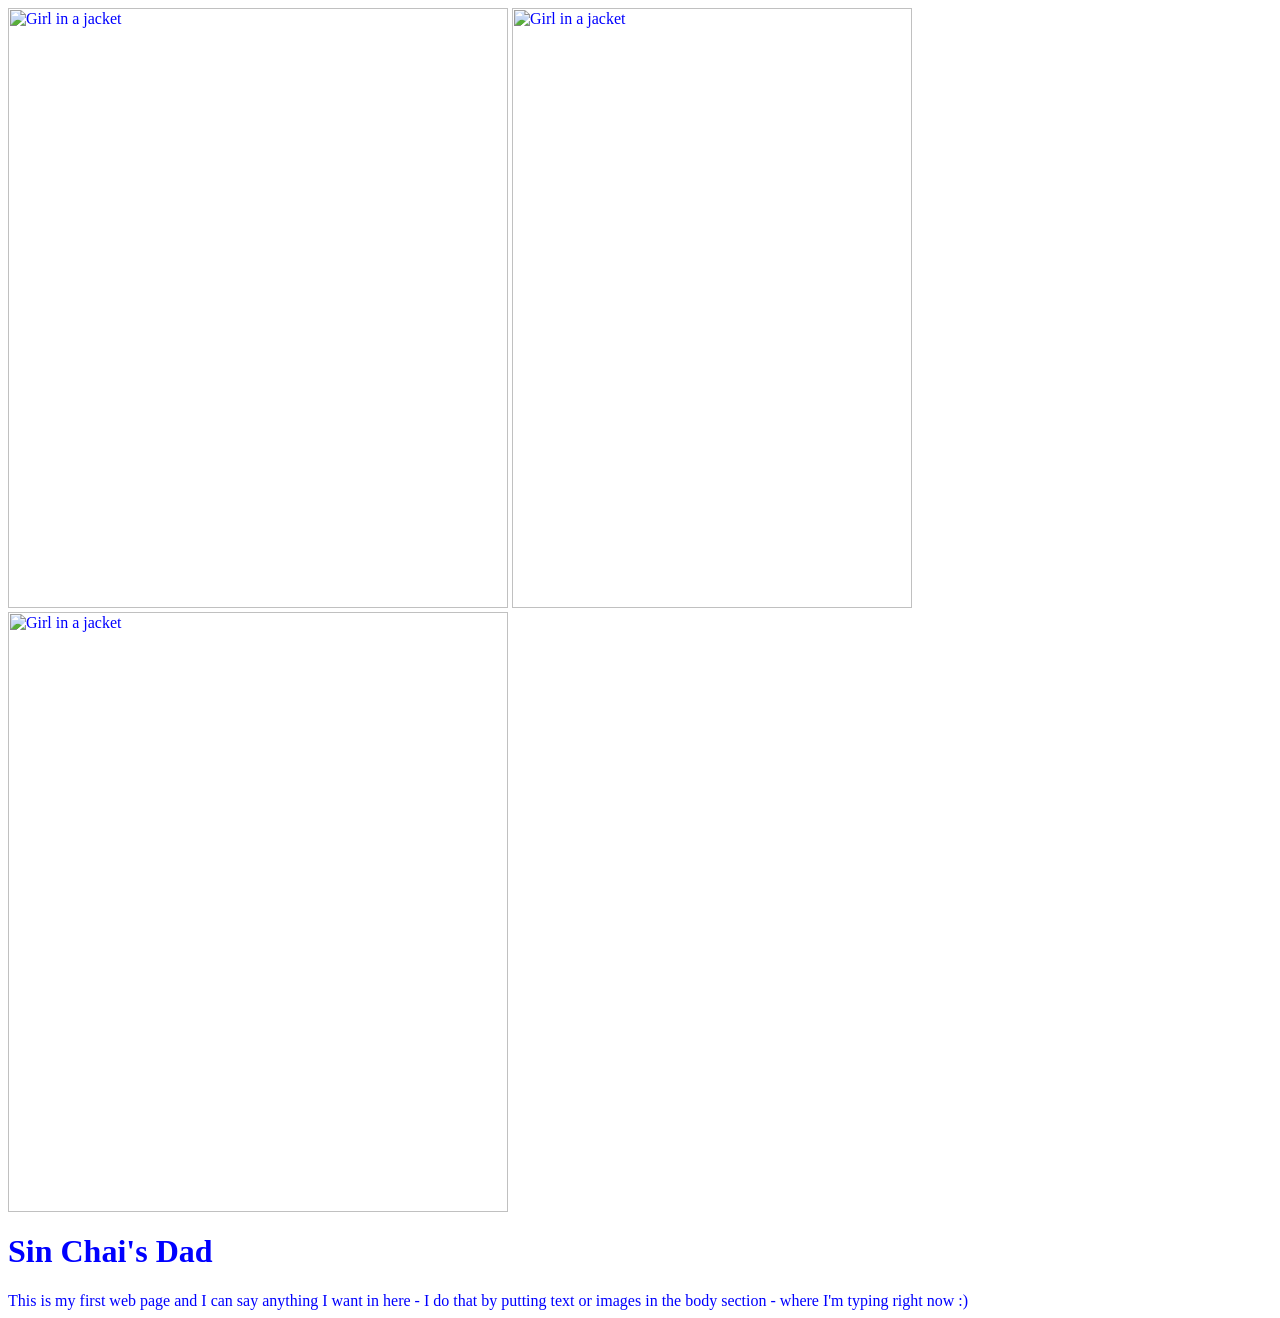
==== index.html @ 0729a629 "Update index.html" ====
<html> 

<head> 
<title> My Personal Website </title>
</head>

<body bgcolor="white" text="blue">
<img src="https://encrypted-tbn0.gstatic.com/images?q=tbn:ANd9GcREtaM0q_rGrRb5nGlw8UjVhfGc3ge2OEgx6g&s" alt="Girl in a jacket" width="500" height="600">
<img src="https://img.alicdn.com/imgextra/i3/2492988396/O1CN01bd2atD2BtQPMoW9kN_!!2492988396.jpg_q50.jpg_.webp" alt="Girl in a jacket" width="400" height="600">
<img src="https://yt3.googleusercontent.com/JVcKhP0kdWVvVXIeIwSjOnrp073w9yVQ9yV6e5zSgVo7NfhlXgMPUQGaFBCBP_hXiqnMf5SncQ=s900-c-k-c0x00ffffff-no-rj" alt="Girl in a jacket" width="500" height="600">
<h1> Sin Chai's Dad </h1>

This is my first web page and I can say anything I want in here - I do that by putting text or images in the body section - where I'm typing right now :)
<!-- Google tag (gtag.js) -->
<script async src="https://www.googletagmanager.com/gtag/js?id=G-RX7QECNKS8"></script>
<script>
  window.dataLayer = window.dataLayer || [];
  function gtag(){dataLayer.push(arguments);}
  gtag('js', new Date());

  gtag('config', 'G-RX7QECNKS8');
</script>
</body>

</html>
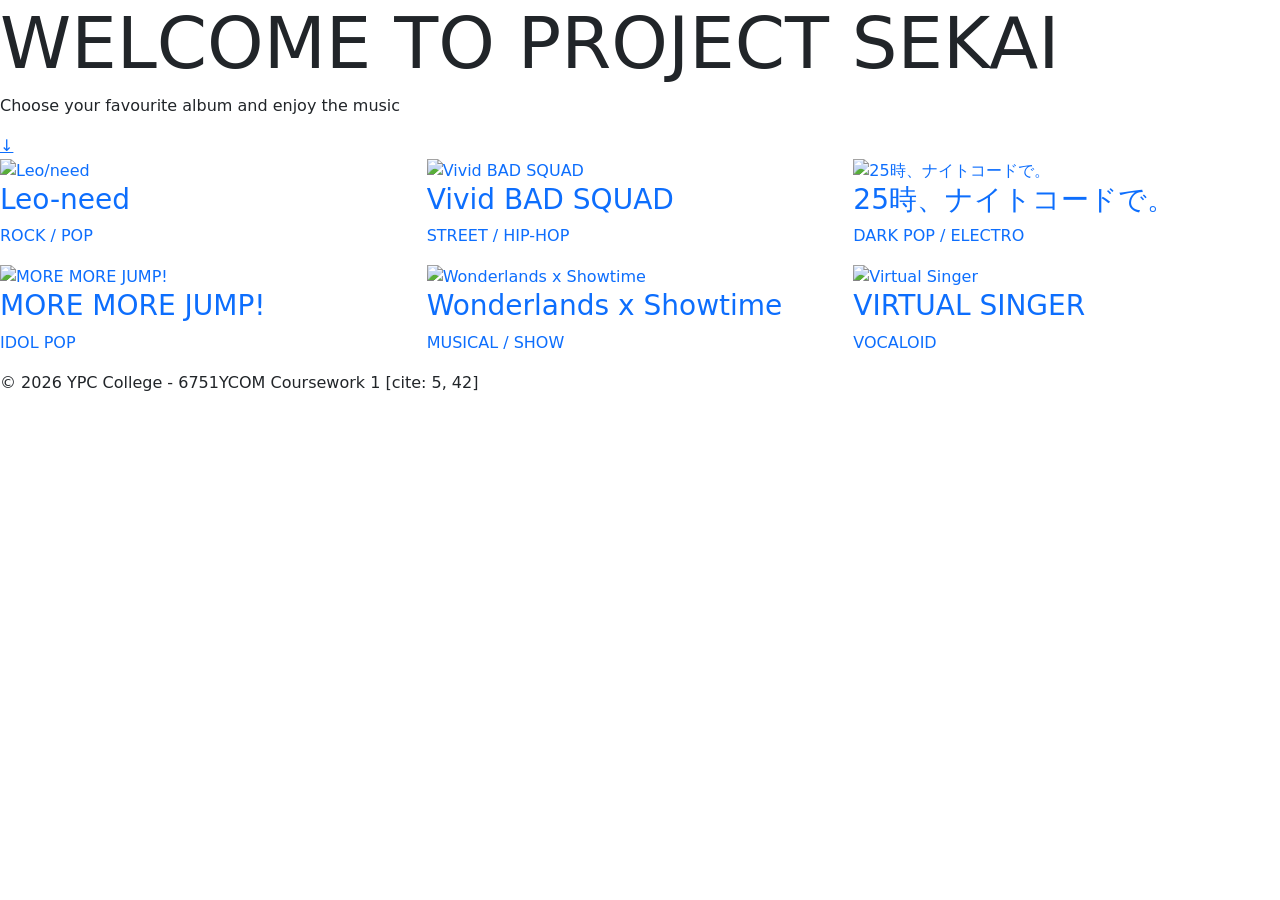
==== commit e78136db: "Update index.html" ====
--- a/index.html
+++ b/index.html
@@ -1,25 +1,117 @@
-<html> 
+<!DOCTYPE html>
+<html lang="zh-CN">
+<head>
+    <meta charset="UTF-8">
+    <meta name="viewport" content="width=device-width, initial-scale=1.0">
+    <title>MelodyStream</title>
+    <meta name="description" content="MelodyStream">
+    <meta name="keywords" content="Project Sekai">
 
-<head> 
-<title> My Personal Website </title>
+    <link href="https://cdn.jsdelivr.net/npm/bootstrap@5.3.0/dist/css/bootstrap.min.css" rel="stylesheet">
+    <link rel="stylesheet" href="style.css">
+
+    <script async src="https://www.googletagmanager.com/gtag/js?id=G-XXXXXXXXXX"></script>
+    <script>
+      window.dataLayer = window.dataLayer || [];
+      function gtag(){dataLayer.push(arguments);}
+      gtag('js', new Date());
+      gtag('config', 'G-XXXXXXXXXX');
+    </script>
 </head>
+<body>
 
-<body bgcolor="white" text="blue">
-<img src="https://encrypted-tbn0.gstatic.com/images?q=tbn:ANd9GcREtaM0q_rGrRb5nGlw8UjVhfGc3ge2OEgx6g&s" alt="Girl in a jacket" width="500" height="600">
-<img src="https://img.alicdn.com/imgextra/i3/2492988396/O1CN01bd2atD2BtQPMoW9kN_!!2492988396.jpg_q50.jpg_.webp" alt="Girl in a jacket" width="400" height="600">
-<img src="https://yt3.googleusercontent.com/JVcKhP0kdWVvVXIeIwSjOnrp073w9yVQ9yV6e5zSgVo7NfhlXgMPUQGaFBCBP_hXiqnMf5SncQ=s900-c-k-c0x00ffffff-no-rj" alt="Girl in a jacket" width="500" height="600">
-<h1> Sin Chai's Dad </h1>
+    <section class="hero-section">
+        <div class="hero-content">
+            <h1 class="display-2">WELCOME TO <strong>PROJECT SEKAI</strong></h1>
+            <p>Choose your favourite album and enjoy the music</p>
+            <div class="scroll-icon">
+                <a href="#artist-grid">↓</a>
+            </div>
+        </div>
+    </section>
 
-This is my first web page and I can say anything I want in here - I do that by putting text or images in the body section - where I'm typing right now :)
-<!-- Google tag (gtag.js) -->
-<script async src="https://www.googletagmanager.com/gtag/js?id=G-RX7QECNKS8"></script>
-<script>
-  window.dataLayer = window.dataLayer || [];
-  function gtag(){dataLayer.push(arguments);}
-  gtag('js', new Date());
+    <main id="artist-grid" class="container-fluid p-0">
+        <div class="row g-0">
+            
+            <div class="col-md-4 col-sm-6 artist-item">
+                <a href="leo-need.html" class="text-decoration-none">
+                    <img src="image/Leo-need_SEKAI_ALBUM_Vol.1.webp" alt="Leo/need">
+                    <div class="overlay">
+                        <div class="text">
+                            <h3>Leo-need</h3>
+                            <p>ROCK / POP</p>
+                        </div>
+                    </div>
+                </a>
+            </div>
 
-  gtag('config', 'G-RX7QECNKS8');
-</script>
+            <div class="col-md-4 col-sm-6 artist-item">
+                <a href="vivid-bad-squad.html" class="text-decoration-none">
+                    <img src="image/Vivid_BAD_SQUAD_SEKAI_ALBUM_Vol.3_Cover_Clean.webp" alt="Vivid BAD SQUAD">
+                    <div class="overlay">
+                        <div class="text">
+                            <h3>Vivid BAD SQUAD</h3>
+                            <p>STREET / HIP-HOP</p>
+                        </div>
+                    </div>
+                </a>
+            </div>
+
+            <div class="col-md-4 col-sm-6 artist-item">
+                <a href="nightcord.html" class="text-decoration-none">
+                    <img src="image/25-ji_Nightcord_de_SEKAI_ALBUM_Vol_1.webp" alt="25時、ナイトコードで。">
+                    <div class="overlay">
+                        <div class="text">
+                            <h3>25時、ナイトコードで。</h3>
+                            <p>DARK POP / ELECTRO</p>
+                        </div>
+                    </div>
+                </a>
+            </div>
+
+            <div class="col-md-4 col-sm-6 artist-item">
+                <a href="mmj.html" class="text-decoration-none">
+                    <img src="image/mmj.webp" alt="MORE MORE JUMP!">
+                    <div class="overlay">
+                        <div class="text">
+                            <h3>MORE MORE JUMP!</h3>
+                            <p>IDOL POP</p>
+                        </div>
+                    </div>
+                </a>
+            </div>
+
+            <div class="col-md-4 col-sm-6 artist-item">
+                <a href="wxs.html" class="text-decoration-none">
+                    <img src="image/Wonderlands_x_Showtime_SEKAI_ALBUM_Vol_2.webp" alt="Wonderlands x Showtime">
+                    <div class="overlay">
+                        <div class="text">
+                            <h3>Wonderlands x Showtime</h3>
+                            <p>MUSICAL / SHOW</p>
+                        </div>
+                    </div>
+                </a>
+            </div>
+
+            <div class="col-md-4 col-sm-6 artist-item">
+                <a href="virtual-singer.html" class="text-decoration-none">
+                    <img src="image/Vs_Group.webp" alt="Virtual Singer">
+                    <div class="overlay">
+                        <div class="text">
+                            <h3>VIRTUAL SINGER</h3>
+                            <p>VOCALOID</p>
+                        </div>
+                    </div>
+                </a>
+            </div>
+
+            </div>
+    </main>
+
+    <footer class="footer">
+        <p>&copy; 2026 YPC College - 6751YCOM Coursework 1 [cite: 5, 42]</p>
+    </footer>
+
+    <script src="script.js"></script>
 </body>
-
 </html>
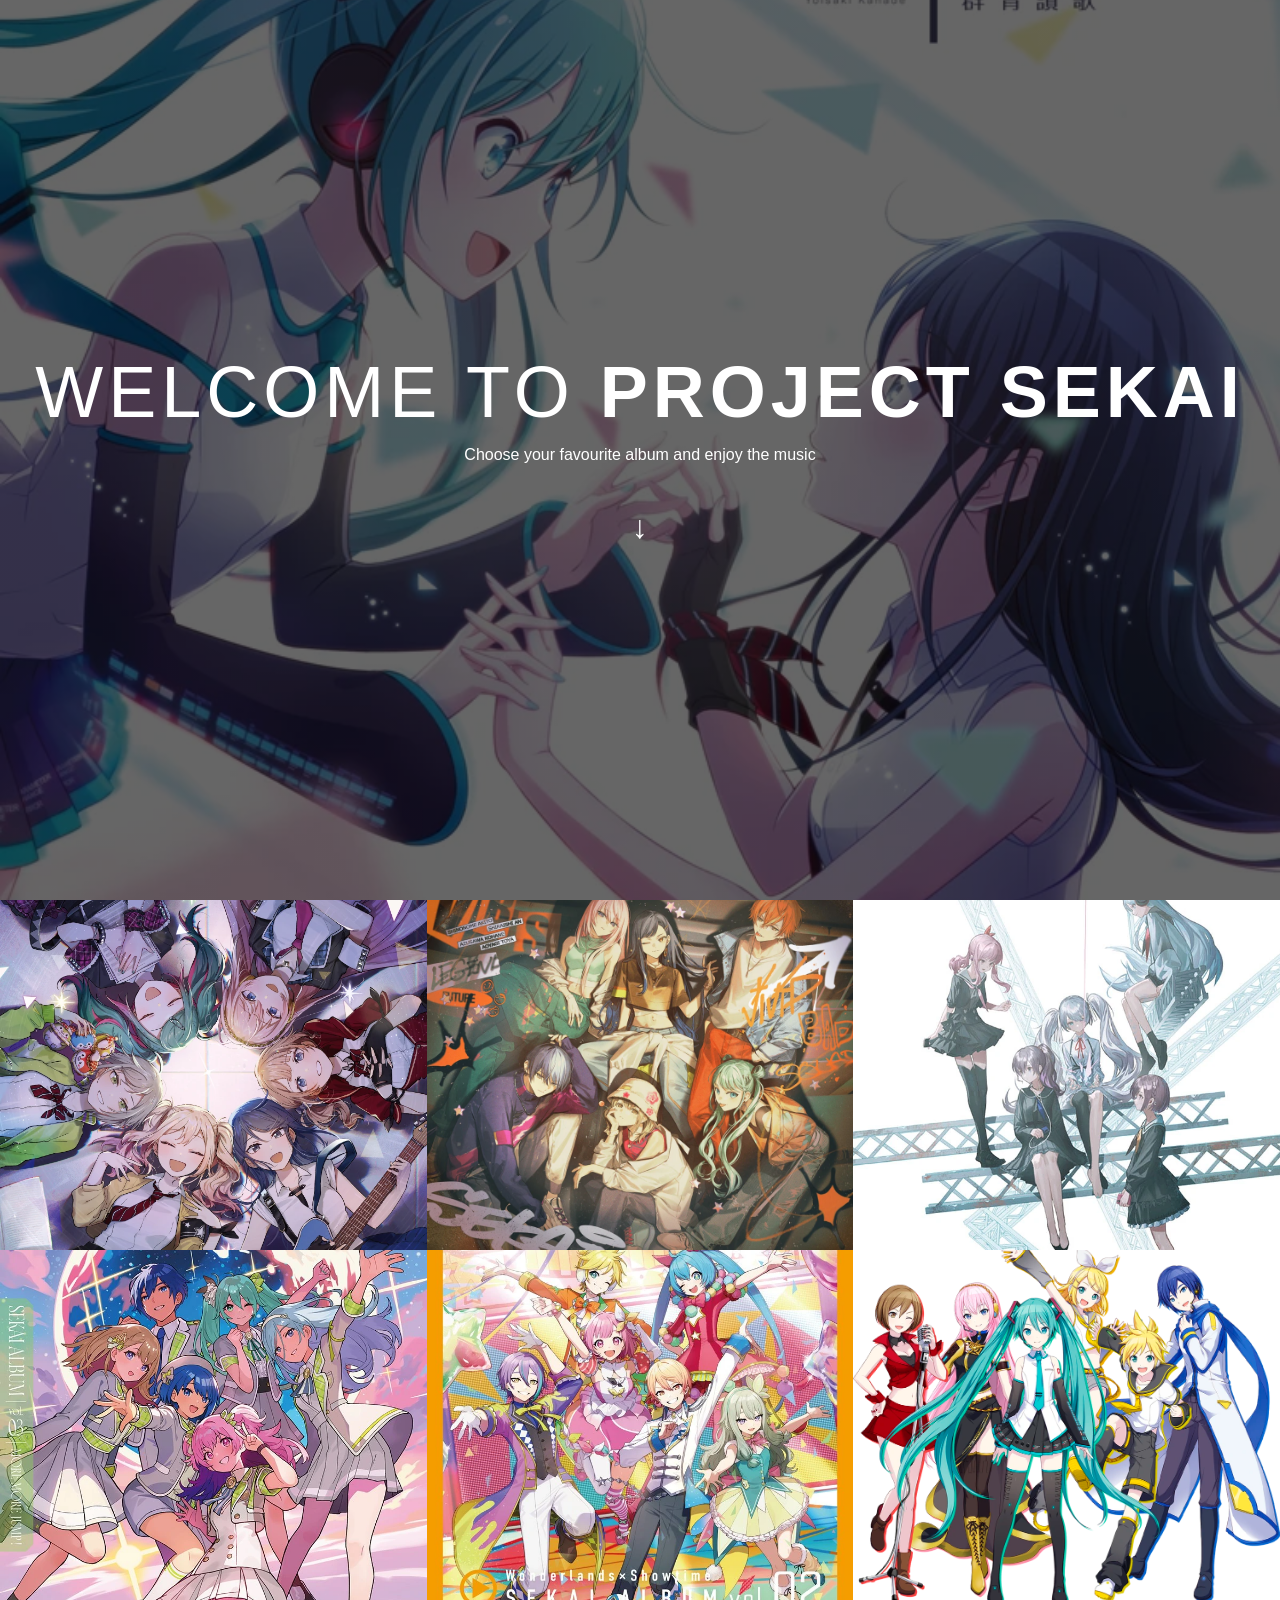
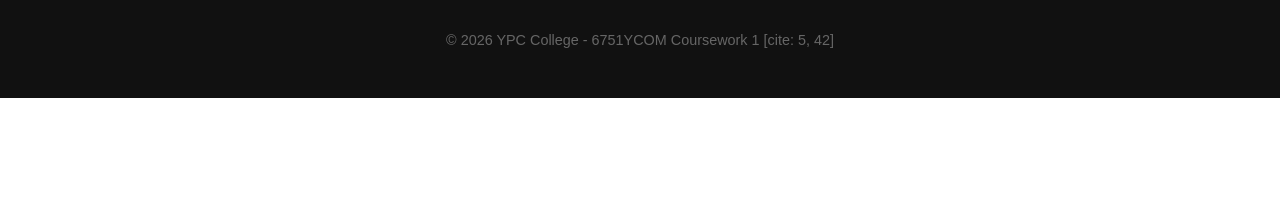
==== commit a1797561: "Update index.html" ====
--- a/index.html
+++ b/index.html
@@ -9,14 +9,15 @@
 
     <link href="https://cdn.jsdelivr.net/npm/bootstrap@5.3.0/dist/css/bootstrap.min.css" rel="stylesheet">
     <link rel="stylesheet" href="style.css">
+<!-- Google tag (gtag.js) -->
+<script async src="https://www.googletagmanager.com/gtag/js?id=G-RX7QECNKS8"></script>
+<script>
+  window.dataLayer = window.dataLayer || [];
+  function gtag(){dataLayer.push(arguments);}
+  gtag('js', new Date());
 
-    <script async src="https://www.googletagmanager.com/gtag/js?id=G-XXXXXXXXXX"></script>
-    <script>
-      window.dataLayer = window.dataLayer || [];
-      function gtag(){dataLayer.push(arguments);}
-      gtag('js', new Date());
-      gtag('config', 'G-XXXXXXXXXX');
-    </script>
+  gtag('config', 'G-RX7QECNKS8');
+</script>
 </head>
 <body>
 
--- a/style.css
+++ b/style.css
@@ -0,0 +1,236 @@
+
+body, html {
+    margin: 0;
+    padding: 0;
+    font-family: 'Helvetica Neue', Arial, sans-serif;
+    scroll-behavior: smooth;
+}
+
+.hero-section {
+    background: linear-gradient(rgba(0,0,0,0.6), rgba(0,0,0,0.6)), 
+                url('image/Sekai_Single.webp');
+    background-size: cover;
+    background-position: center;
+    height: 100vh;
+    display: flex;
+    align-items: center;
+    justify-content: center;
+    color: white;
+    text-align: center;
+}
+
+.hero-content h1 {
+    letter-spacing: 5px;
+    font-weight: 300;
+}
+
+.hero-content strong {
+    font-weight: 800;
+}
+
+.scroll-icon a {
+    color: white;
+    font-size: 2rem;
+    text-decoration: none;
+    display: inline-block;
+    margin-top: 20px;
+    animation: bounce 2s infinite;
+}
+
+
+.artist-item {
+    position: relative;
+    overflow: hidden;
+    height: 350px; 
+}
+
+.artist-item img {
+    width: 100%;
+    height: 100%;
+    object-fit: cover;
+    transition: transform 0.6s ease;
+}
+
+
+.overlay {
+    position: absolute;
+    top: 0;
+    left: 0;
+    width: 100%;
+    height: 100%;
+    background: rgba(0, 0, 0, 0.8);
+    display: flex;
+    align-items: center;
+    justify-content: center;
+    opacity: 0;
+    transition: opacity 0.4s ease;
+}
+
+.artist-item:hover .overlay {
+    opacity: 1;
+}
+
+.artist-item:hover img {
+    transform: scale(1.1);
+}
+
+.text h3 {
+    color: #fff;
+    margin-bottom: 5px;
+    font-weight: bold;
+}
+
+.text p {
+    color: #ffde00;
+    font-size: 0.8rem;
+    letter-spacing: 2px;
+}
+
+.footer {
+    background: #111;
+    color: #666;
+    text-align: center;
+    padding: 30px 0;
+    font-size: 0.9rem;
+}
+
+@keyframes bounce {
+    0%, 20%, 50%, 80%, 100% {transform: translateY(0);}
+    40% {transform: translateY(-10px);}
+    60% {transform: translateY(-5px);}
+}
+/* 详情页特有样式 [cite: 38] */
+#album-cover {
+    transition: transform 0.5s ease;
+    border: 1px solid rgba(255, 255, 255, 0.1);
+}
+
+#album-cover:hover {
+    transform: rotate(2deg) scale(1.02);
+}
+
+.list-group-item:hover {
+    background-color: rgba(255, 255, 255, 0.05) !important;
+}
+
+.fixed-bottom {
+    z-index: 1050;
+    backdrop-filter: blur(10px);
+}
+
+#main-play-btn {
+    width: 50px;
+    height: 50px;
+    display: inline-flex;
+    align-items: center;
+    justify-content: center;
+    font-size: 1.5rem;
+}
+/* 全局修复：防止内容被底部播放器遮挡 */
+/* 1. 布局修复：给 body 添加底部内边距，防止内容被常驻播放器遮挡 */
+body {
+    padding-bottom: 120px; /* 预留足够空间给底部播放器 */
+    min-height: 100vh;
+}
+
+/* 2. 详情页通用背景样式 */
+.details-page {
+    background-size: cover;
+    background-attachment: fixed;
+    background-position: center;
+    background-repeat: no-repeat;
+    transition: background 0.5s ease;
+}
+
+/* 3. 为每个页面设置独特的背景图 */
+/* 请在对应 HTML 的 body 标签上添加这些 class */
+.bg-leo { background-image: linear-gradient(rgba(0,0,0,0.7), rgba(0,0,0,0.7)), url('image/area_image_17.png'); }
+.bg-vivid { background-image: linear-gradient(rgba(0,0,0,0.7), rgba(0,0,0,0.7)), url('image/Vivid_BAD_SQUAD_SEKAI_ALBUM_Vol.3_Cover_Clean.webp'); }
+.bg-nightcord { background-image: linear-gradient(rgba(0,0,0,0.7), rgba(0,0,0,0.7)), url('images/bg-25ji.jpg'); }
+
+/* 底部播放器层级与美化 */
+.fixed-bottom {
+    z-index: 2000;
+    background: rgba(10, 10, 10, 0.95) !important;
+    backdrop-filter: blur(20px);
+    box-shadow: 0 -5px 20px rgba(0,0,0,0.5);
+}
+.progress {
+    background-color: #333;
+    border-radius: 5px;
+    overflow: visible; /* 方便以后添加拖动滑块 */
+}
+
+.progress-bar {
+    transition: width 0.1s linear; /* 让进度条移动平滑 */
+}
+
+#current-time, #duration-time {
+    font-family: monospace;
+    min-width: 40px;
+}
+/* 返回按钮固定位置 */
+.back-home-btn {
+    position: fixed;
+    top: 20px;
+    left: 100px;
+    z-index: 3000; /* 确保在最上层 */
+    width: 50px;
+    height: 50px;
+    transition: all 0.3s cubic-bezier(0.175, 0.885, 0.32, 1.275); /* 带有弹性的过渡 */
+}
+
+.back-home-btn img {
+    width: 100%;
+    height: 100%;
+    filter: drop-shadow(0 0 5px rgba(0,0,0,0.5)); /* 给图标添加阴影增强辨识度 */
+}
+
+/* 交互动画：悬停缩放 */
+.back-home-btn:hover {
+    transform: scale(1.2); /* 悬停时放大 1.2 倍 */
+}
+
+/* 交互动画：点击时轻微缩小反馈 */
+.back-home-btn:active {
+    transform: scale(0.9);
+}
+/* 1. 放大下载按钮并设置 X 轴间距 */
+.download-img-btn {
+    width: 35px;       /* 适当放大的尺寸 */
+    height: 35px;
+    object-fit: contain;
+    transition: transform 0.2s ease;
+}
+
+/* 2. 移除下载按钮自带的干扰样式 */
+.download-track-btn {
+    text-decoration: none !important;
+    border: none !important;
+    padding: 0;
+    /* 关键：通过固定 margin-right 确保它和播放按钮的距离恒定 */
+    margin-right: 30px !important; 
+    /* 或者使用 width: 60px; text-align: center; 来实现完全垂直对齐 */
+    display: flex;
+    align-items: center;
+    justify-content: center;
+}
+
+/* 3. 悬停交互动画 */
+.download-track-btn:hover .download-img-btn {
+    transform: scale(1.15); /* 悬停轻微放大 */
+    filter: brightness(1.2);
+}
+
+.download-track-btn:active .download-img-btn {
+    transform: scale(0.9);
+}
+
+/* 确保播放按钮也有固定宽度，防止不同字符宽度导致位移 */
+.play-track-btn {
+    width: 40px;
+    height: 40px;
+    display: flex;
+    align-items: center;
+    justify-content: center;
+}
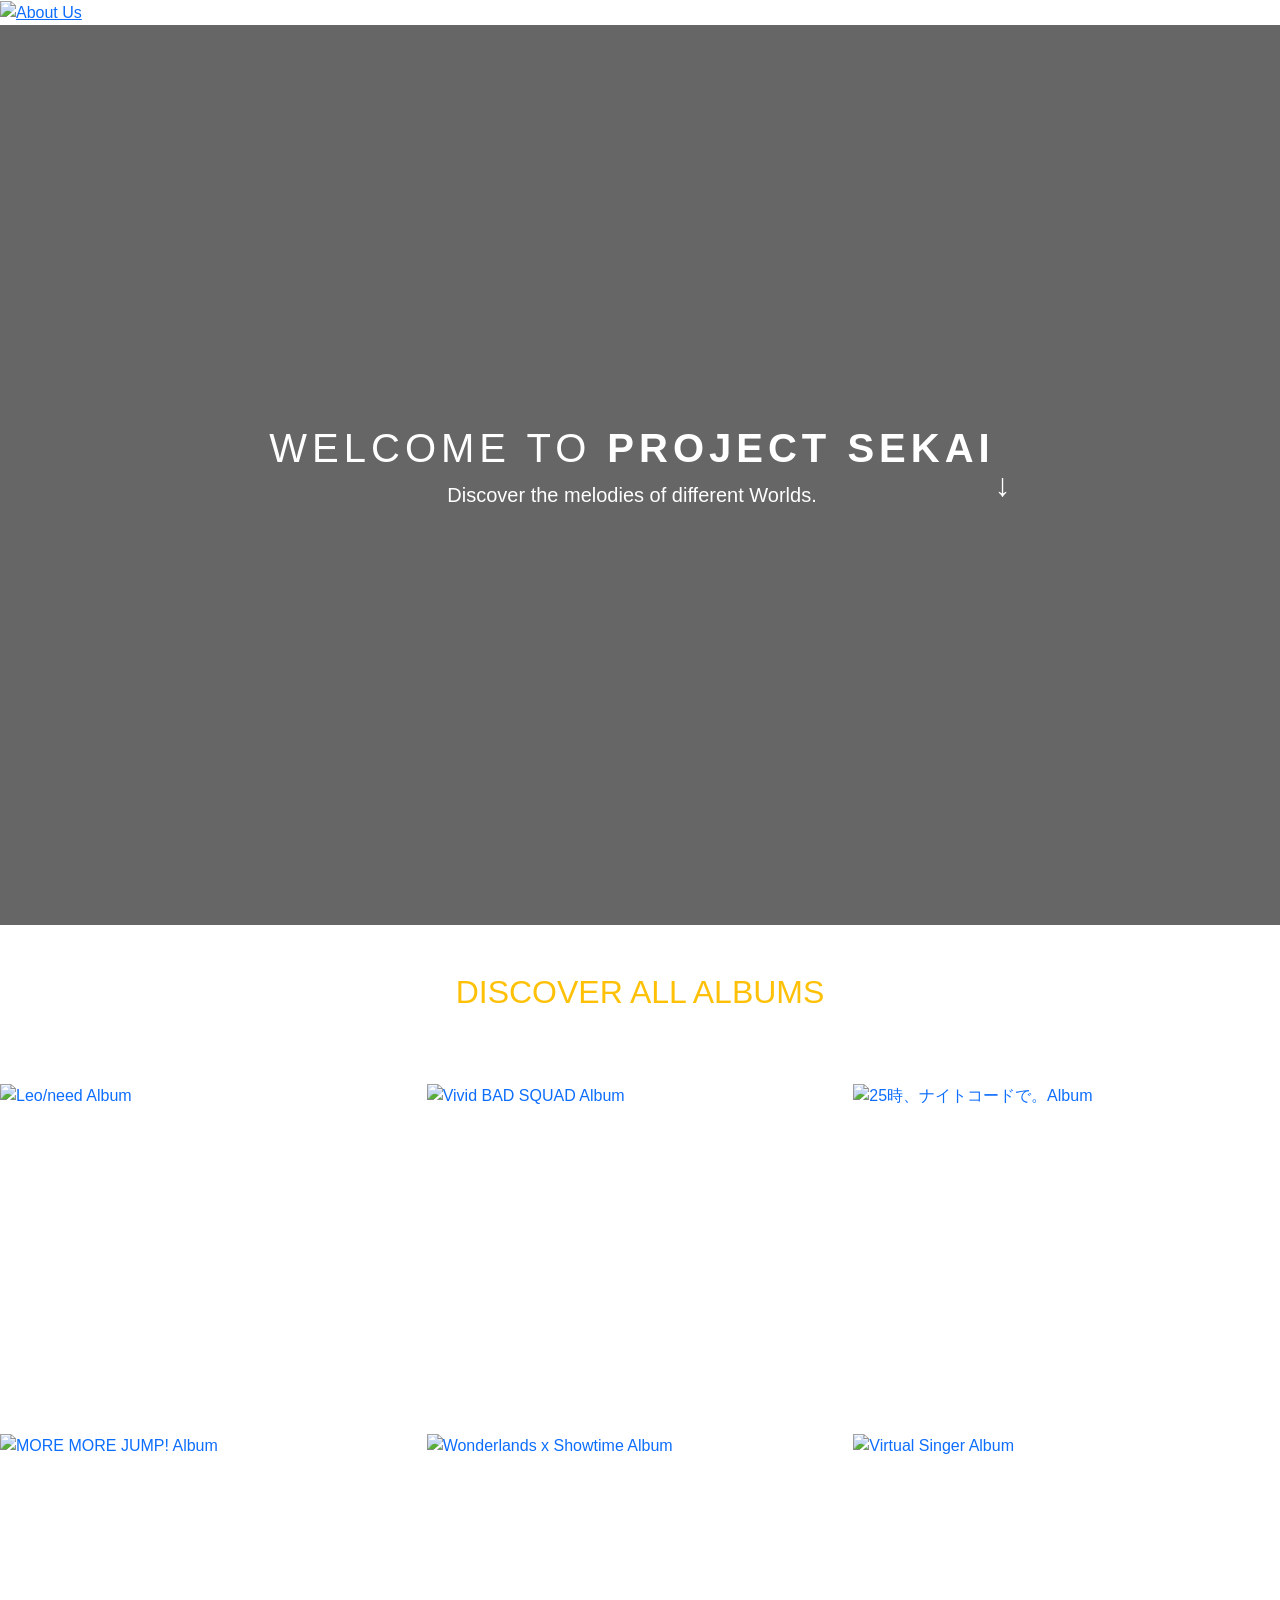
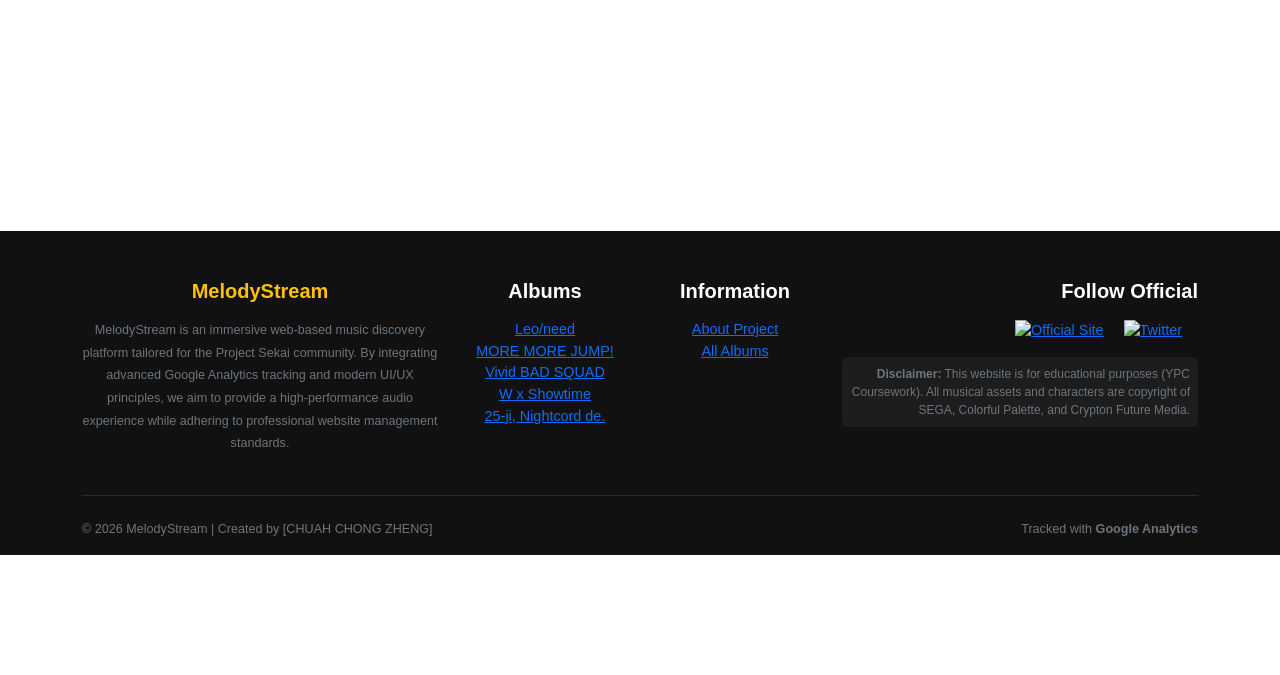
==== commit 476641bd: "Update index.html" ====
--- a/index.html
+++ b/index.html
@@ -3,13 +3,14 @@
 <head>
     <meta charset="UTF-8">
     <meta name="viewport" content="width=device-width, initial-scale=1.0">
-    <title>MelodyStream</title>
-    <meta name="description" content="MelodyStream">
-    <meta name="keywords" content="Project Sekai">
+    <title>MelodyStream </title>
+    <meta name="description" content="Project Sekai Music player">
+    <meta name="keywords" content="Music Player, Project Sekai, Personal Website">
 
     <link href="https://cdn.jsdelivr.net/npm/bootstrap@5.3.0/dist/css/bootstrap.min.css" rel="stylesheet">
     <link rel="stylesheet" href="style.css">
-<!-- Google tag (gtag.js) -->
+
+    <!-- Google tag (gtag.js) -->
 <script async src="https://www.googletagmanager.com/gtag/js?id=G-RX7QECNKS8"></script>
 <script>
   window.dataLayer = window.dataLayer || [];
@@ -20,23 +21,33 @@
 </script>
 </head>
 <body>
-
+    <a href="about.html" class="about-us-btn" title="About MelodyStream">
+        <img src="image/about-icon.png" alt="About Us"> 
+    </a>
     <section class="hero-section">
         <div class="hero-content">
-            <h1 class="display-2">WELCOME TO <strong>PROJECT SEKAI</strong></h1>
-            <p>Choose your favourite album and enjoy the music</p>
-            <div class="scroll-icon">
-                <a href="#artist-grid">↓</a>
-            </div>
+            <h1>WELCOME TO <strong>PROJECT SEKAI</strong></h1>
+            <p class="lead">Discover the melodies of different Worlds.</p>
+        </div>
+    
+        <div class="scroll-icon">
+            <a href="#artists">
+                <span class="arrow">↓</span> </a>
         </div>
     </section>
+    
+    <main class="container my-5" id="artists">
+        <h2 class="text-center text-warning mb-5">DISCOVER ALL ALBUMS</h2>
+        <div class="row g-4">
+            </div>
+    </main>
 
     <main id="artist-grid" class="container-fluid p-0">
         <div class="row g-0">
             
             <div class="col-md-4 col-sm-6 artist-item">
                 <a href="leo-need.html" class="text-decoration-none">
-                    <img src="image/Leo-need_SEKAI_ALBUM_Vol.1.webp" alt="Leo/need">
+                    <img src="image/Leo-need_SEKAI_ALBUM_Vol.1.webp" alt="Leo/need Album">
                     <div class="overlay">
                         <div class="text">
                             <h3>Leo-need</h3>
@@ -48,7 +59,7 @@
 
             <div class="col-md-4 col-sm-6 artist-item">
                 <a href="vivid-bad-squad.html" class="text-decoration-none">
-                    <img src="image/Vivid_BAD_SQUAD_SEKAI_ALBUM_Vol.3_Cover_Clean.webp" alt="Vivid BAD SQUAD">
+                    <img src="image/Vivid_BAD_SQUAD_SEKAI_ALBUM_Vol.3_Cover_Clean.webp" alt="Vivid BAD SQUAD Album">
                     <div class="overlay">
                         <div class="text">
                             <h3>Vivid BAD SQUAD</h3>
@@ -60,10 +71,10 @@
 
             <div class="col-md-4 col-sm-6 artist-item">
                 <a href="nightcord.html" class="text-decoration-none">
-                    <img src="image/25-ji_Nightcord_de_SEKAI_ALBUM_Vol_1.webp" alt="25時、ナイトコードで。">
+                    <img src="image/25-ji_Nightcord_de_SEKAI_ALBUM_Vol_1.webp" alt="25時、ナイトコードで。Album">
                     <div class="overlay">
                         <div class="text">
-                            <h3>25時、ナイトコードで。</h3>
+                            <h3>25-ji, Nightcord de.</h3>
                             <p>DARK POP / ELECTRO</p>
                         </div>
                     </div>
@@ -72,7 +83,7 @@
 
             <div class="col-md-4 col-sm-6 artist-item">
                 <a href="mmj.html" class="text-decoration-none">
-                    <img src="image/mmj.webp" alt="MORE MORE JUMP!">
+                    <img src="image/mmj.webp" alt="MORE MORE JUMP! Album">
                     <div class="overlay">
                         <div class="text">
                             <h3>MORE MORE JUMP!</h3>
@@ -84,7 +95,7 @@
 
             <div class="col-md-4 col-sm-6 artist-item">
                 <a href="wxs.html" class="text-decoration-none">
-                    <img src="image/Wonderlands_x_Showtime_SEKAI_ALBUM_Vol_2.webp" alt="Wonderlands x Showtime">
+                    <img src="image/Wonderlands_x_Showtime_SEKAI_ALBUM_Vol_2.webp" alt="Wonderlands x Showtime Album">
                     <div class="overlay">
                         <div class="text">
                             <h3>Wonderlands x Showtime</h3>
@@ -96,7 +107,7 @@
 
             <div class="col-md-4 col-sm-6 artist-item">
                 <a href="virtual-singer.html" class="text-decoration-none">
-                    <img src="image/Vs_Group.webp" alt="Virtual Singer">
+                    <img src="image/Vs_Group.webp" alt="Virtual Singer Album">
                     <div class="overlay">
                         <div class="text">
                             <h3>VIRTUAL SINGER</h3>
@@ -109,9 +120,62 @@
             </div>
     </main>
 
-    <footer class="footer">
-        <p>&copy; 2026 YPC College - 6751YCOM Coursework 1 [cite: 5, 42]</p>
-    </footer>
+<footer class="footer mt-5 pt-5 pb-3">
+    <div class="container">
+        <div class="row g-4">
+
+            <div class="col-lg-4 col-md-6">
+                <h5 class="text-warning fw-bold mb-3">MelodyStream</h5>
+                <p class="text-secondary small" style="line-height: 1.8;">
+                    MelodyStream is an immersive web-based music discovery platform tailored for the Project Sekai community. By integrating advanced Google Analytics tracking and modern UI/UX principles, we aim to provide a high-performance audio experience while adhering to professional website management standards.
+                </p>
+            </div>
+
+            <div class="col-lg-2 col-md-6">
+                <h5 class="text-white fw-bold mb-3">Albums</h5>
+                <ul class="list-unstyled footer-links">
+                    <li><a href="leo-need.html">Leo/need</a></li>
+                    <li><a href="mmj.html">MORE MORE JUMP!</a></li>
+                    <li><a href="vbs.html">Vivid BAD SQUAD</a></li>
+                    <li><a href="wxs.html">W x Showtime</a></li>
+                    <li><a href="25ji.html">25-ji, Nightcord de.</a></li>
+                </ul>
+            </div>
+
+            <div class="col-lg-2 col-md-6">
+                <h5 class="text-white fw-bold mb-3">Information</h5>
+                <ul class="list-unstyled footer-links">
+                    <li><a href="about.html">About Project</a></li>
+                    <li><a href="index.html#artists">All Albums</a></li>
+                </ul>
+            </div>
+
+            <div class="col-lg-4 col-md-6 text-md-end">
+                <h5 class="text-white fw-bold mb-3">Follow Official</h5>
+                <div class="social-icons mb-3">
+                    <a href="https://pjsekai.sega.jp/" target="_blank" class="me-3"><img src="image/webisitelogo.png" style="width: 24px;" alt="Official Site"></a>
+                    <a href="https://x.com/pj_sekai" class="me-3"><img src="image/xlogo.png" style="width: 24px;" alt="Twitter"></a>
+                </div>
+                <div class="disclaimer-box p-2 rounded" style="background: rgba(255,255,255,0.05); font-size: 0.75rem;">
+                    <p class="m-0 text-secondary italic">
+                        <strong>Disclaimer:</strong> This website is for educational purposes (YPC Coursework). All musical assets and characters are copyright of SEGA, Colorful Palette, and Crypton Future Media.
+                    </p>
+                </div>
+            </div>
+        </div>
+
+        <hr class="my-4 border-secondary opacity-25">
+
+        <div class="row align-items-center">
+            <div class="col-md-6 text-center text-md-start">
+                <p class="small text-secondary mb-0">&copy; 2026 MelodyStream | Created by [CHUAH CHONG ZHENG]</p>
+            </div>
+            <div class="col-md-6 text-center text-md-end">
+                <p class="small text-secondary mb-0">Tracked with <strong>Google Analytics </strong></p>
+            </div>
+        </div>
+    </div>
+</footer>
 
     <script src="script.js"></script>
 </body>
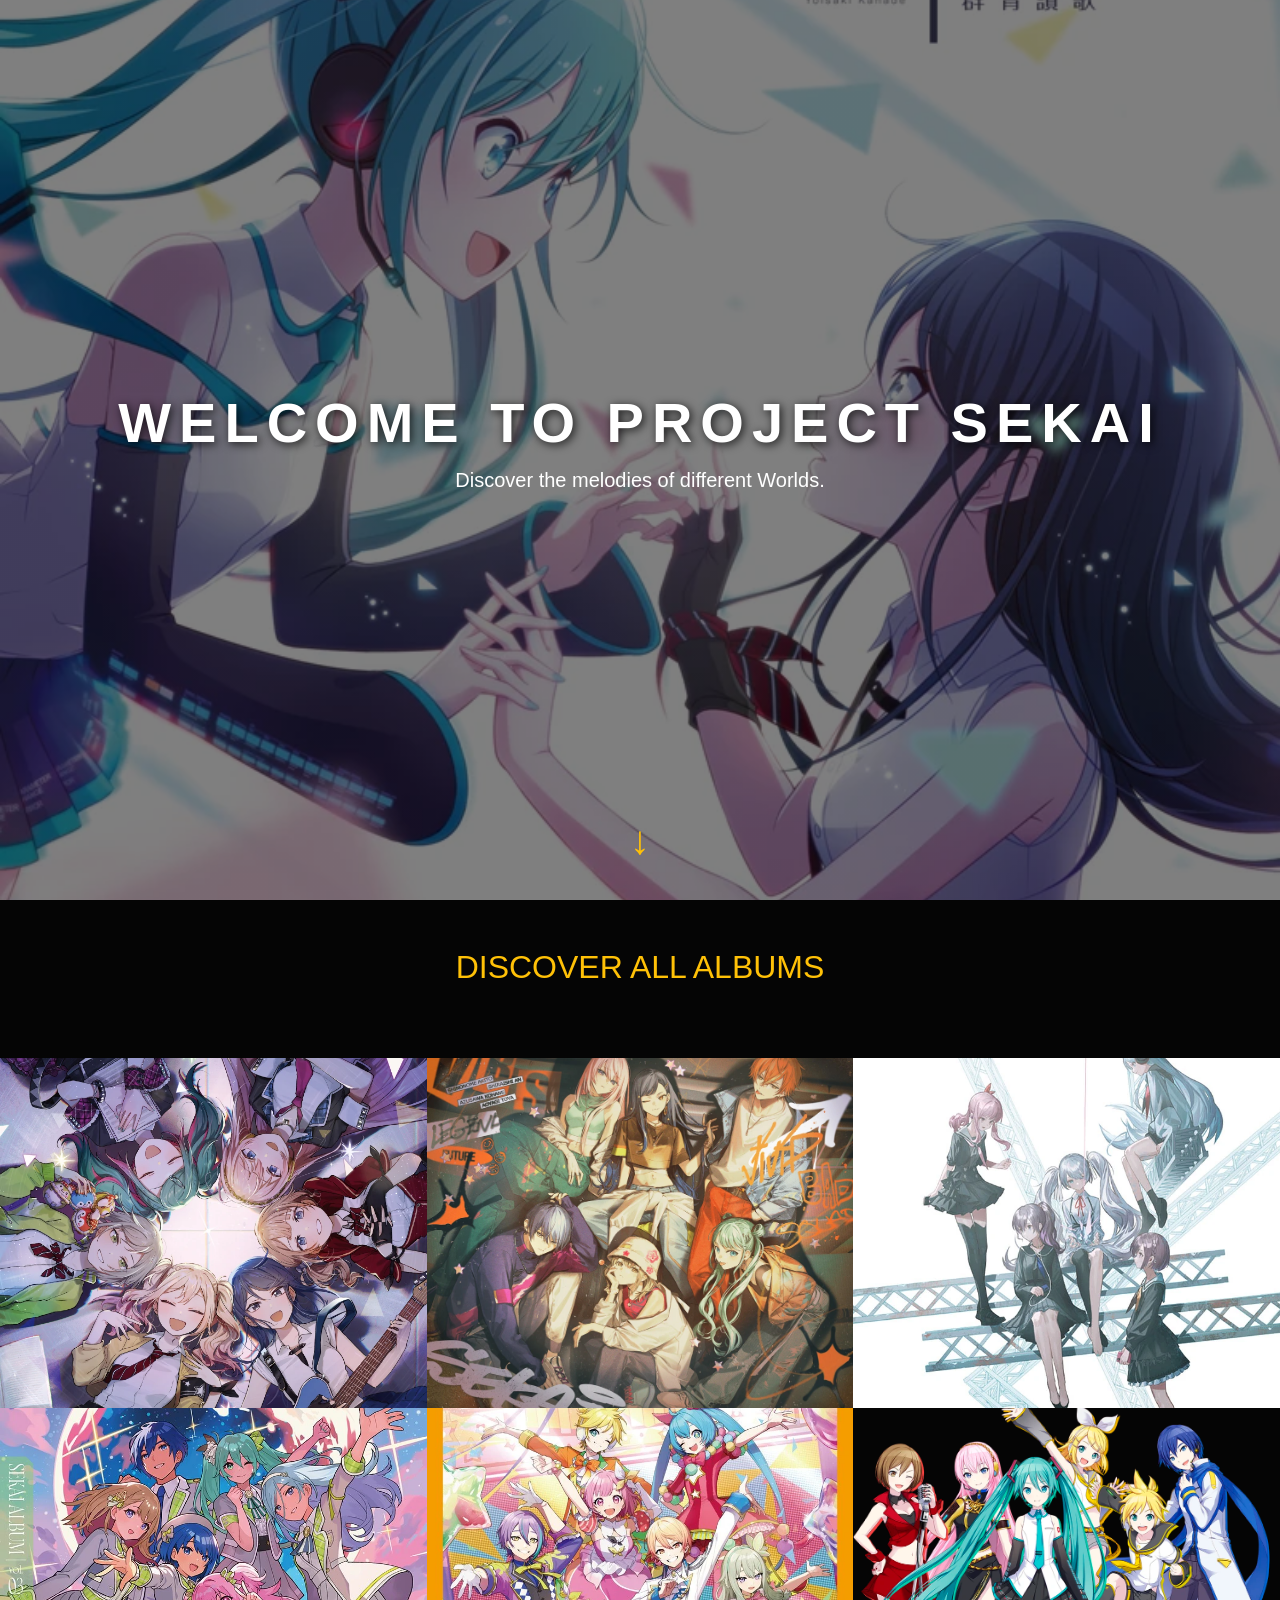
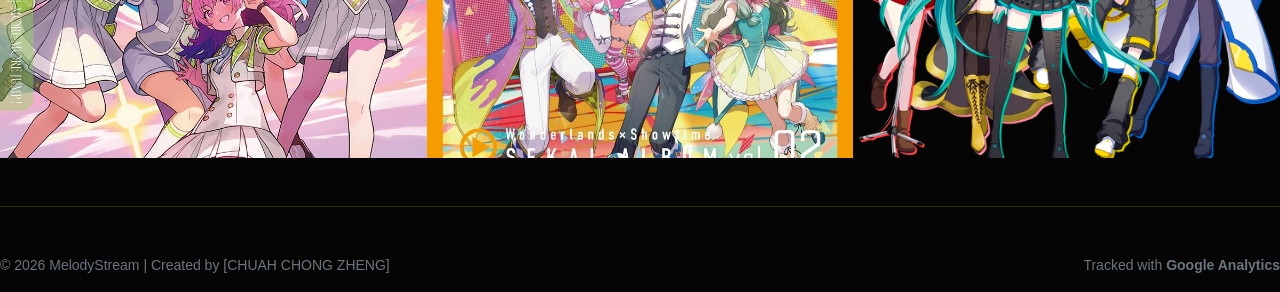
==== commit 49c31455: "Add files via upload" ====
--- a/index.html
+++ b/index.html
@@ -1,182 +1,138 @@
-<!DOCTYPE html>
-<html lang="zh-CN">
-<head>
-    <meta charset="UTF-8">
-    <meta name="viewport" content="width=device-width, initial-scale=1.0">
-    <title>MelodyStream </title>
-    <meta name="description" content="Project Sekai Music player">
-    <meta name="keywords" content="Music Player, Project Sekai, Personal Website">
-
-    <link href="https://cdn.jsdelivr.net/npm/bootstrap@5.3.0/dist/css/bootstrap.min.css" rel="stylesheet">
-    <link rel="stylesheet" href="style.css">
-
-    <!-- Google tag (gtag.js) -->
-<script async src="https://www.googletagmanager.com/gtag/js?id=G-RX7QECNKS8"></script>
-<script>
-  window.dataLayer = window.dataLayer || [];
-  function gtag(){dataLayer.push(arguments);}
-  gtag('js', new Date());
-
-  gtag('config', 'G-RX7QECNKS8');
-</script>
-</head>
-<body>
-    <a href="about.html" class="about-us-btn" title="About MelodyStream">
-        <img src="image/about-icon.png" alt="About Us"> 
-    </a>
-    <section class="hero-section">
-        <div class="hero-content">
-            <h1>WELCOME TO <strong>PROJECT SEKAI</strong></h1>
-            <p class="lead">Discover the melodies of different Worlds.</p>
-        </div>
-    
-        <div class="scroll-icon">
-            <a href="#artists">
-                <span class="arrow">↓</span> </a>
-        </div>
-    </section>
-    
-    <main class="container my-5" id="artists">
-        <h2 class="text-center text-warning mb-5">DISCOVER ALL ALBUMS</h2>
-        <div class="row g-4">
-            </div>
-    </main>
-
-    <main id="artist-grid" class="container-fluid p-0">
-        <div class="row g-0">
-            
-            <div class="col-md-4 col-sm-6 artist-item">
-                <a href="leo-need.html" class="text-decoration-none">
-                    <img src="image/Leo-need_SEKAI_ALBUM_Vol.1.webp" alt="Leo/need Album">
-                    <div class="overlay">
-                        <div class="text">
-                            <h3>Leo-need</h3>
-                            <p>ROCK / POP</p>
-                        </div>
-                    </div>
-                </a>
-            </div>
-
-            <div class="col-md-4 col-sm-6 artist-item">
-                <a href="vivid-bad-squad.html" class="text-decoration-none">
-                    <img src="image/Vivid_BAD_SQUAD_SEKAI_ALBUM_Vol.3_Cover_Clean.webp" alt="Vivid BAD SQUAD Album">
-                    <div class="overlay">
-                        <div class="text">
-                            <h3>Vivid BAD SQUAD</h3>
-                            <p>STREET / HIP-HOP</p>
-                        </div>
-                    </div>
-                </a>
-            </div>
-
-            <div class="col-md-4 col-sm-6 artist-item">
-                <a href="nightcord.html" class="text-decoration-none">
-                    <img src="image/25-ji_Nightcord_de_SEKAI_ALBUM_Vol_1.webp" alt="25時、ナイトコードで。Album">
-                    <div class="overlay">
-                        <div class="text">
-                            <h3>25-ji, Nightcord de.</h3>
-                            <p>DARK POP / ELECTRO</p>
-                        </div>
-                    </div>
-                </a>
-            </div>
-
-            <div class="col-md-4 col-sm-6 artist-item">
-                <a href="mmj.html" class="text-decoration-none">
-                    <img src="image/mmj.webp" alt="MORE MORE JUMP! Album">
-                    <div class="overlay">
-                        <div class="text">
-                            <h3>MORE MORE JUMP!</h3>
-                            <p>IDOL POP</p>
-                        </div>
-                    </div>
-                </a>
-            </div>
-
-            <div class="col-md-4 col-sm-6 artist-item">
-                <a href="wxs.html" class="text-decoration-none">
-                    <img src="image/Wonderlands_x_Showtime_SEKAI_ALBUM_Vol_2.webp" alt="Wonderlands x Showtime Album">
-                    <div class="overlay">
-                        <div class="text">
-                            <h3>Wonderlands x Showtime</h3>
-                            <p>MUSICAL / SHOW</p>
-                        </div>
-                    </div>
-                </a>
-            </div>
-
-            <div class="col-md-4 col-sm-6 artist-item">
-                <a href="virtual-singer.html" class="text-decoration-none">
-                    <img src="image/Vs_Group.webp" alt="Virtual Singer Album">
-                    <div class="overlay">
-                        <div class="text">
-                            <h3>VIRTUAL SINGER</h3>
-                            <p>VOCALOID</p>
-                        </div>
-                    </div>
-                </a>
-            </div>
-
-            </div>
-    </main>
-
-<footer class="footer mt-5 pt-5 pb-3">
-    <div class="container">
-        <div class="row g-4">
-
-            <div class="col-lg-4 col-md-6">
-                <h5 class="text-warning fw-bold mb-3">MelodyStream</h5>
-                <p class="text-secondary small" style="line-height: 1.8;">
-                    MelodyStream is an immersive web-based music discovery platform tailored for the Project Sekai community. By integrating advanced Google Analytics tracking and modern UI/UX principles, we aim to provide a high-performance audio experience while adhering to professional website management standards.
-                </p>
-            </div>
-
-            <div class="col-lg-2 col-md-6">
-                <h5 class="text-white fw-bold mb-3">Albums</h5>
-                <ul class="list-unstyled footer-links">
-                    <li><a href="leo-need.html">Leo/need</a></li>
-                    <li><a href="mmj.html">MORE MORE JUMP!</a></li>
-                    <li><a href="vbs.html">Vivid BAD SQUAD</a></li>
-                    <li><a href="wxs.html">W x Showtime</a></li>
-                    <li><a href="25ji.html">25-ji, Nightcord de.</a></li>
-                </ul>
-            </div>
-
-            <div class="col-lg-2 col-md-6">
-                <h5 class="text-white fw-bold mb-3">Information</h5>
-                <ul class="list-unstyled footer-links">
-                    <li><a href="about.html">About Project</a></li>
-                    <li><a href="index.html#artists">All Albums</a></li>
-                </ul>
-            </div>
-
-            <div class="col-lg-4 col-md-6 text-md-end">
-                <h5 class="text-white fw-bold mb-3">Follow Official</h5>
-                <div class="social-icons mb-3">
-                    <a href="https://pjsekai.sega.jp/" target="_blank" class="me-3"><img src="image/webisitelogo.png" style="width: 24px;" alt="Official Site"></a>
-                    <a href="https://x.com/pj_sekai" class="me-3"><img src="image/xlogo.png" style="width: 24px;" alt="Twitter"></a>
-                </div>
-                <div class="disclaimer-box p-2 rounded" style="background: rgba(255,255,255,0.05); font-size: 0.75rem;">
-                    <p class="m-0 text-secondary italic">
-                        <strong>Disclaimer:</strong> This website is for educational purposes (YPC Coursework). All musical assets and characters are copyright of SEGA, Colorful Palette, and Crypton Future Media.
-                    </p>
-                </div>
-            </div>
-        </div>
-
-        <hr class="my-4 border-secondary opacity-25">
-
-        <div class="row align-items-center">
-            <div class="col-md-6 text-center text-md-start">
-                <p class="small text-secondary mb-0">&copy; 2026 MelodyStream | Created by [CHUAH CHONG ZHENG]</p>
-            </div>
-            <div class="col-md-6 text-center text-md-end">
-                <p class="small text-secondary mb-0">Tracked with <strong>Google Analytics </strong></p>
-            </div>
-        </div>
-    </div>
-</footer>
-
-    <script src="script.js"></script>
-</body>
-</html>
+<!DOCTYPE html>
+<html lang="zh-CN">
+<head>
+    <meta charset="UTF-8">
+    <meta name="viewport" content="width=device-width, initial-scale=1.0">
+    <title>MelodyStream </title>
+    <meta name="description" content="Project Sekai Music player">
+    <meta name="keywords" content="Music Player, Project Sekai, Personal Website">
+
+    <link href="https://cdn.jsdelivr.net/npm/bootstrap@5.3.0/dist/css/bootstrap.min.css" rel="stylesheet">
+    <link rel="stylesheet" href="style.css">
+
+    <!-- Google tag (gtag.js) -->
+<script async src="https://www.googletagmanager.com/gtag/js?id=G-RX7QECNKS8"></script>
+<script>
+  window.dataLayer = window.dataLayer || [];
+  function gtag(){dataLayer.push(arguments);}
+  gtag('js', new Date());
+
+  gtag('config', 'G-RX7QECNKS8');
+</script>
+</head>
+<body>
+  
+    </a>
+    <section class="hero-section">
+        <div class="hero-content">
+            <h1>WELCOME TO <strong>PROJECT SEKAI</strong></h1>
+            <p class="lead">Discover the melodies of different Worlds.</p>
+        </div>
+    
+        <div class="scroll-icon">
+            <a href="#artists">
+                <span class="arrow">↓</span> </a>
+        </div>
+    </section>
+    
+    <main class="container my-5" id="artists">
+        <h2 class="text-center text-warning mb-5">DISCOVER ALL ALBUMS</h2>
+        <div class="row g-4">
+            </div>
+    </main>
+
+    <main id="artist-grid" class="container-fluid p-0">
+        <div class="row g-0">
+            
+            <div class="col-md-4 col-sm-6 artist-item">
+                <a href="leo-need.html" class="text-decoration-none">
+                    <img src="image/Leo-need_SEKAI_ALBUM_Vol.1.webp" alt="Leo/need Album">
+                    <div class="overlay">
+                        <div class="text">
+                            <h3>Leo-need</h3>
+                            <p>ROCK / POP</p>
+                        </div>
+                    </div>
+                </a>
+            </div>
+
+            <div class="col-md-4 col-sm-6 artist-item">
+                <a href="vivid-bad-squad.html" class="text-decoration-none">
+                    <img src="image/Vivid_BAD_SQUAD_SEKAI_ALBUM_Vol.3_Cover_Clean.webp" alt="Vivid BAD SQUAD Album">
+                    <div class="overlay">
+                        <div class="text">
+                            <h3>Vivid BAD SQUAD</h3>
+                            <p>STREET / HIP-HOP</p>
+                        </div>
+                    </div>
+                </a>
+            </div>
+
+            <div class="col-md-4 col-sm-6 artist-item">
+                <a href="nightcord.html" class="text-decoration-none">
+                    <img src="image/25-ji_Nightcord_de_SEKAI_ALBUM_Vol_1.webp" alt="25時、ナイトコードで。Album">
+                    <div class="overlay">
+                        <div class="text">
+                            <h3>25-ji, Nightcord de.</h3>
+                            <p>DARK POP / ELECTRO</p>
+                        </div>
+                    </div>
+                </a>
+            </div>
+
+            <div class="col-md-4 col-sm-6 artist-item">
+                <a href="mmj.html" class="text-decoration-none">
+                    <img src="image/mmj.webp" alt="MORE MORE JUMP! Album">
+                    <div class="overlay">
+                        <div class="text">
+                            <h3>MORE MORE JUMP!</h3>
+                            <p>IDOL POP</p>
+                        </div>
+                    </div>
+                </a>
+            </div>
+
+            <div class="col-md-4 col-sm-6 artist-item">
+                <a href="wxs.html" class="text-decoration-none">
+                    <img src="image/Wonderlands_x_Showtime_SEKAI_ALBUM_Vol_2.webp" alt="Wonderlands x Showtime Album">
+                    <div class="overlay">
+                        <div class="text">
+                            <h3>Wonderlands x Showtime</h3>
+                            <p>MUSICAL / SHOW</p>
+                        </div>
+                    </div>
+                </a>
+            </div>
+
+            <div class="col-md-4 col-sm-6 artist-item">
+                <a href="virtual-singer.html" class="text-decoration-none">
+                    <img src="image/Vs_Group.webp" alt="Virtual Singer Album">
+                    <div class="overlay">
+                        <div class="text">
+                            <h3>VIRTUAL SINGER</h3>
+                            <p>VOCALOID</p>
+                        </div>
+                    </div>
+                </a>
+            </div>
+
+            </div>
+    </main>
+
+<footer class="footer mt-5 pt-5 pb-3">
+    
+
+        <div class="row align-items-center">
+            <div class="col-md-6 text-center text-md-start">
+                <p class="small text-secondary mb-0">&copy; 2026 MelodyStream | Created by [CHUAH CHONG ZHENG]</p>
+            </div>
+            <div class="col-md-6 text-center text-md-end">
+                <p class="small text-secondary mb-0">Tracked with <strong>Google Analytics </strong></p>
+            </div>
+        </div>
+    </div>
+</footer>
+
+    <script src="script.js"></script>
+</body>
+</html>
--- a/style.css
+++ b/style.css
@@ -1,236 +1,283 @@
 
-body, html {
+   html, body {
     margin: 0;
     padding: 0;
+    scroll-behavior: smooth;
+    background-color: #050505;
+}
+
+body {
     font-family: 'Helvetica Neue', Arial, sans-serif;
     scroll-behavior: smooth;
-}
-
-.hero-section {
-    background: linear-gradient(rgba(0,0,0,0.6), rgba(0,0,0,0.6)), 
+    display: flex;
+    flex-direction: column;
+    min-height: 100vh;
+}
+
+main, .container {
+    flex: 1 0 auto;
+}
+
+   .hero-section {
+    background: linear-gradient(rgba(0,0,0,0.5), rgba(0,0,0,0.5)), 
                 url('image/Sekai_Single.webp');
-    background-size: cover;
+    background-size: cover;     
     background-position: center;
-    height: 100vh;
+    background-repeat: no-repeat;
+    height: 100vh;              
+    width: 100%;
     display: flex;
+    flex-direction: column;     
     align-items: center;
     justify-content: center;
     color: white;
     text-align: center;
+    position: relative;
+}
+
+.hero-content {
+    z-index: 2;
 }
 
 .hero-content h1 {
-    letter-spacing: 5px;
-    font-weight: 300;
-}
-
-.hero-content strong {
+    font-size: 3.5rem; 
+    letter-spacing: 8px;
     font-weight: 800;
+    text-shadow: 2px 2px 10px rgba(0,0,0,0.8);
+}
+
+.scroll-icon {
+    position: absolute;
+    bottom: 30px;
+    left: 50%;
+    transform: translateX(-50%);
+    cursor: pointer;
+    z-index: 2;
 }
 
 .scroll-icon a {
-    color: white;
-    font-size: 2rem;
+    color: #ffc107;      
+    font-size: 2.5rem;
     text-decoration: none;
-    display: inline-block;
-    margin-top: 20px;
     animation: bounce 2s infinite;
 }
 
-
+@keyframes bounce {
+    0%, 20%, 50%, 80%, 100% {transform: translateY(0);}
+    40% {transform: translateY(-15px);}
+    60% {transform: translateY(-7px);}
+}
 .artist-item {
     position: relative;
-    overflow: hidden;
+    overflow: hidden; 
     height: 350px; 
+
+    cursor: pointer;
 }
 
 .artist-item img {
     width: 100%;
     height: 100%;
     object-fit: cover;
-    transition: transform 0.6s ease;
+    transition: transform 0.6s cubic-bezier(0.25, 1, 0.5, 1); 
+}
+
+.artist-item:hover img {
+    transform: scale(1.1); 
 }
 
 
 .overlay {
     position: absolute;
-    top: 0;
+    bottom: 0;
     left: 0;
-    width: 100%;
-    height: 100%;
-    background: rgba(0, 0, 0, 0.8);
+    right: 0;
+    background: linear-gradient(to top, rgba(0,0,0,0.9) 0%, rgba(0,0,0,0) 100%);
+    width: 100%;
+    height: 0; 
+    transition: height 0.5s ease; 
     display: flex;
     align-items: center;
     justify-content: center;
-    opacity: 0;
-    transition: opacity 0.4s ease;
 }
 
 .artist-item:hover .overlay {
+    height: 100%;
+}
+
+.text {
+    color: white;
+    font-size: 24px;
+    font-weight: bold;
+    opacity: 0; 
+    transition: opacity 0.4s ease 0.2s; 
+}
+
+.artist-item:hover .text {
     opacity: 1;
 }
 
-.artist-item:hover img {
-    transform: scale(1.1);
-}
-
-.text h3 {
-    color: #fff;
-    margin-bottom: 5px;
-    font-weight: bold;
-}
-
-.text p {
-    color: #ffde00;
-    font-size: 0.8rem;
-    letter-spacing: 2px;
-}
-
-.footer {
-    background: #111;
-    color: #666;
+.text {
+    color: white;
+    font-size: 20px;
+    position: absolute;
+    top: 50%;
+    left: 50%;
+    transform: translate(-50%, -50%);
     text-align: center;
-    padding: 30px 0;
-    font-size: 0.9rem;
-}
-
-@keyframes bounce {
-    0%, 20%, 50%, 80%, 100% {transform: translateY(0);}
-    40% {transform: translateY(-10px);}
-    60% {transform: translateY(-5px);}
-}
-/* 详情页特有样式 [cite: 38] */
-#album-cover {
-    transition: transform 0.5s ease;
-    border: 1px solid rgba(255, 255, 255, 0.1);
-}
-
-#album-cover:hover {
-    transform: rotate(2deg) scale(1.02);
-}
-
-.list-group-item:hover {
-    background-color: rgba(255, 255, 255, 0.05) !important;
-}
-
-.fixed-bottom {
-    z-index: 1050;
-    backdrop-filter: blur(10px);
-}
-
-#main-play-btn {
-    width: 50px;
-    height: 50px;
-    display: inline-flex;
-    align-items: center;
-    justify-content: center;
-    font-size: 1.5rem;
-}
-/* 全局修复：防止内容被底部播放器遮挡 */
-/* 1. 布局修复：给 body 添加底部内边距，防止内容被常驻播放器遮挡 */
-body {
-    padding-bottom: 120px; /* 预留足够空间给底部播放器 */
-    min-height: 100vh;
-}
-
-/* 2. 详情页通用背景样式 */
+    width: 100%;
+}
+
 .details-page {
     background-size: cover;
     background-attachment: fixed;
     background-position: center;
     background-repeat: no-repeat;
+    min-height: 100vh;
     transition: background 0.5s ease;
 }
 
-/* 3. 为每个页面设置独特的背景图 */
-/* 请在对应 HTML 的 body 标签上添加这些 class */
-.bg-leo { background-image: linear-gradient(rgba(0,0,0,0.7), rgba(0,0,0,0.7)), url('image/area_image_17.png'); }
-.bg-vivid { background-image: linear-gradient(rgba(0,0,0,0.7), rgba(0,0,0,0.7)), url('image/Vivid_BAD_SQUAD_SEKAI_ALBUM_Vol.3_Cover_Clean.webp'); }
-.bg-nightcord { background-image: linear-gradient(rgba(0,0,0,0.7), rgba(0,0,0,0.7)), url('images/bg-25ji.jpg'); }
-
-/* 底部播放器层级与美化 */
-.fixed-bottom {
-    z-index: 2000;
-    background: rgba(10, 10, 10, 0.95) !important;
-    backdrop-filter: blur(20px);
-    box-shadow: 0 -5px 20px rgba(0,0,0,0.5);
-}
-.progress {
-    background-color: #333;
-    border-radius: 5px;
-    overflow: visible; /* 方便以后添加拖动滑块 */
-}
-
-.progress-bar {
-    transition: width 0.1s linear; /* 让进度条移动平滑 */
-}
-
-#current-time, #duration-time {
-    font-family: monospace;
-    min-width: 40px;
-}
-/* 返回按钮固定位置 */
-.back-home-btn {
-    position: fixed;
-    top: 20px;
-    left: 100px;
-    z-index: 3000; /* 确保在最上层 */
-    width: 50px;
-    height: 50px;
-    transition: all 0.3s cubic-bezier(0.175, 0.885, 0.32, 1.275); /* 带有弹性的过渡 */
-}
-
-.back-home-btn img {
-    width: 100%;
-    height: 100%;
-    filter: drop-shadow(0 0 5px rgba(0,0,0,0.5)); /* 给图标添加阴影增强辨识度 */
-}
-
-/* 交互动画：悬停缩放 */
-.back-home-btn:hover {
-    transform: scale(1.2); /* 悬停时放大 1.2 倍 */
-}
-
-/* 交互动画：点击时轻微缩小反馈 */
-.back-home-btn:active {
-    transform: scale(0.9);
-}
-/* 1. 放大下载按钮并设置 X 轴间距 */
-.download-img-btn {
-    width: 35px;       /* 适当放大的尺寸 */
-    height: 35px;
-    object-fit: contain;
-    transition: transform 0.2s ease;
-}
-
-/* 2. 移除下载按钮自带的干扰样式 */
+.bg-leo { 
+    background-image: linear-gradient(rgba(0,0,0,0.75), rgba(0,0,0,0.75)), url('image/area_image_17.png'); 
+}
+
+.bg-vivid { 
+    background-image: linear-gradient(rgba(0,0,0,0.75), rgba(0,0,0,0.75)), url('image/vbsarea.png'); 
+}
+
+.bg-nightcord { 
+    background-image: linear-gradient(rgba(0,0,0,0.8), rgba(0,0,0,0.8)), url('image/25area.png'); 
+}
+
+.bg-wxs { 
+    background-image: linear-gradient(rgba(0,0,0,0.7), rgba(0,0,0,0.7)), url('image/wxsarea.png'); 
+}
+
+.bg-mmj { 
+    background-image: linear-gradient(rgba(0,0,0,0.7), rgba(0,0,0,0.7)), url('image/mmjarea.png'); 
+}
+
+.bg-vs { 
+    background-image: linear-gradient(rgba(0,0,0,0.7), rgba(0,0,0,0.7)), url('image/vsarea.png'); 
+}
+
+
 .download-track-btn {
+    margin-right: 20px !important; 
+    display: inline-flex;
+    align-items: center;
     text-decoration: none !important;
-    border: none !important;
-    padding: 0;
-    /* 关键：通过固定 margin-right 确保它和播放按钮的距离恒定 */
-    margin-right: 30px !important; 
-    /* 或者使用 width: 60px; text-align: center; 来实现完全垂直对齐 */
-    display: flex;
-    align-items: center;
-    justify-content: center;
-}
-
-/* 3. 悬停交互动画 */
-.download-track-btn:hover .download-img-btn {
-    transform: scale(1.15); /* 悬停轻微放大 */
-    filter: brightness(1.2);
-}
-
-.download-track-btn:active .download-img-btn {
-    transform: scale(0.9);
-}
-
-/* 确保播放按钮也有固定宽度，防止不同字符宽度导致位移 */
+}
+
 .play-track-btn {
     width: 40px;
     height: 40px;
-    display: flex;
+    display: inline-flex;
     align-items: center;
     justify-content: center;
-}+    border-radius: 50% !important; 
+}
+
+.download-img-btn {
+    width: 32px;
+    height: 32px;
+    object-fit: contain;
+    transition: transform 0.2s ease;
+}
+
+.download-img-btn:hover {
+    transform: scale(1.2);
+}
+
+.accordion-button {
+    text-decoration: none !important;
+    box-shadow: none !important;
+}
+
+.accordion-button:not(.collapsed) {
+    background-color: rgba(255, 193, 7, 0.1) !important;
+    color: #ffc107 !important;
+}
+
+.accordion-button::after {
+    filter: invert(1);
+}
+
+.back-home-btn, .about-us-btn {
+    position: fixed;
+    top: 25px;
+    z-index: 4000;
+    width: 45px;
+    height: 45px;
+    transition: transform 0.3s cubic-bezier(0.175, 0.885, 0.32, 1.275);
+}
+
+.back-home-btn { left: 25px; }
+.about-us-btn { right: 25px; }
+
+.back-home-btn img, .about-us-btn img {
+    width: 100%;
+    height: 100%;
+    object-fit: contain;
+    filter: drop-shadow(0 0 5px rgba(0,0,0,0.5));
+}
+
+.back-home-btn:hover, .about-us-btn:hover { transform: scale(1.15); }
+
+.footer {
+    flex-shrink: 0; 
+    background-color: #050505;
+    border-top: 1px solid rgba(255, 193, 7, 0.2);
+    padding: 3rem 0 1.5rem;
+    margin-top: auto; 
+}
+
+.footer-links a {
+    color: #888;
+    text-decoration: none;
+    transition: all 0.3s ease;
+}
+
+.footer-links a:hover {
+    color: #ffc107;
+    padding-left: 5px;
+}
+
+.fixed-bottom {
+    background: rgba(0, 0, 0, 0.95) !important;
+    backdrop-filter: blur(10px);
+    border-top: 1px solid rgba(255, 255, 255, 0.1);
+}
+.about-us-btn img {
+    width: 100%;
+    height: 100%;
+    object-fit: contain;
+
+    filter: drop-shadow(0 0 8px rgba(255, 255, 255, 0.6));
+    transition: filter 0.3s ease;
+}
+
+.about-us-btn:hover img {
+        filter: drop-shadow(0 0 12px rgba(255, 255, 255, 0.9));
+}
+
+#album-cover {
+    width: 100%;
+    cursor: pointer;
+    transition: transform 0.6s cubic-bezier(0.34, 1.56, 0.64, 1), 
+                box-shadow 0.4s ease, 
+                filter 0.4s ease;
+    border: 1px solid rgba(255, 255, 255, 0.1);
+    box-shadow: 0 10px 30px rgba(0, 0, 0, 0.5);
+}
+
+#album-cover:hover {
+    transform: scale(1.05) rotate(3deg); 
+
+    box-shadow: 0 15px 45px rgba(255, 193, 7, 0.3), 0 0 20px rgba(255, 255, 255, 0.1);
+    filter: brightness(1.1); 
+}
+
+#album-cover:active {
+    transform: scale(0.98) rotate(1deg);
+}
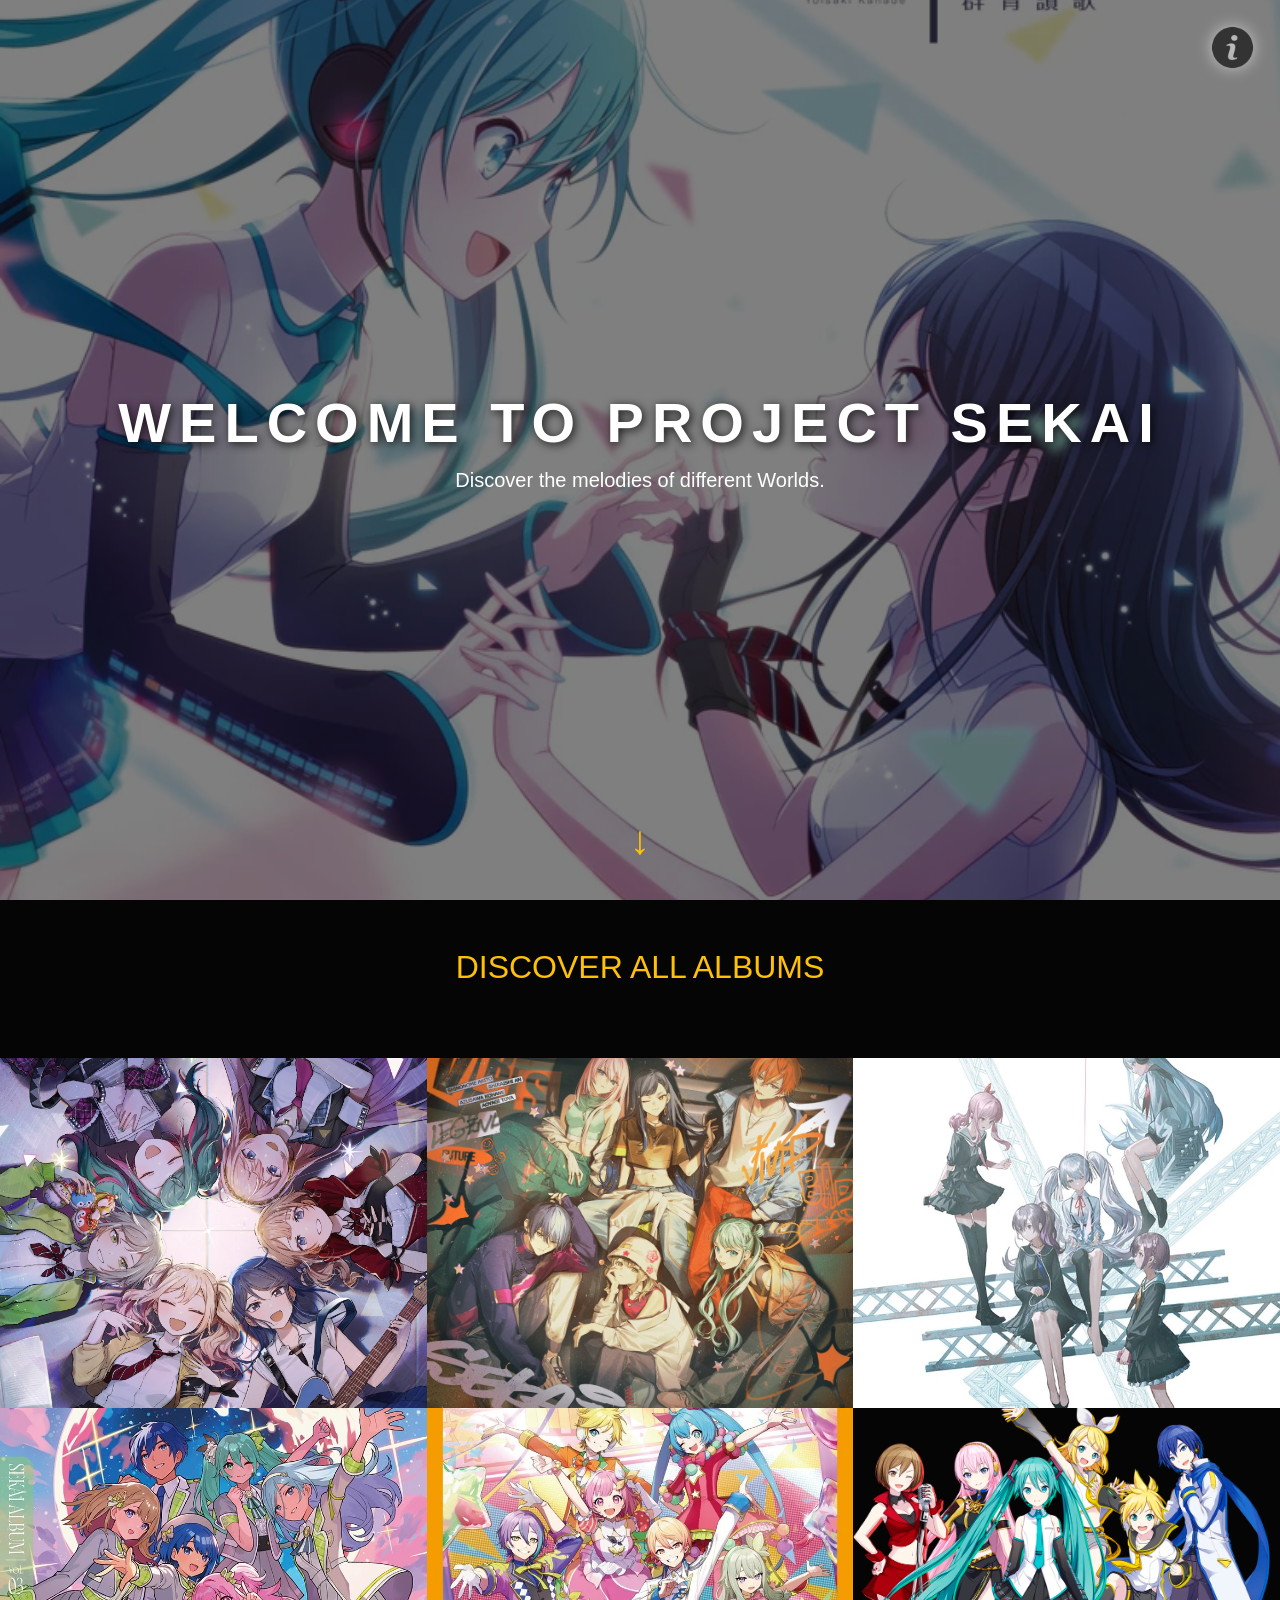
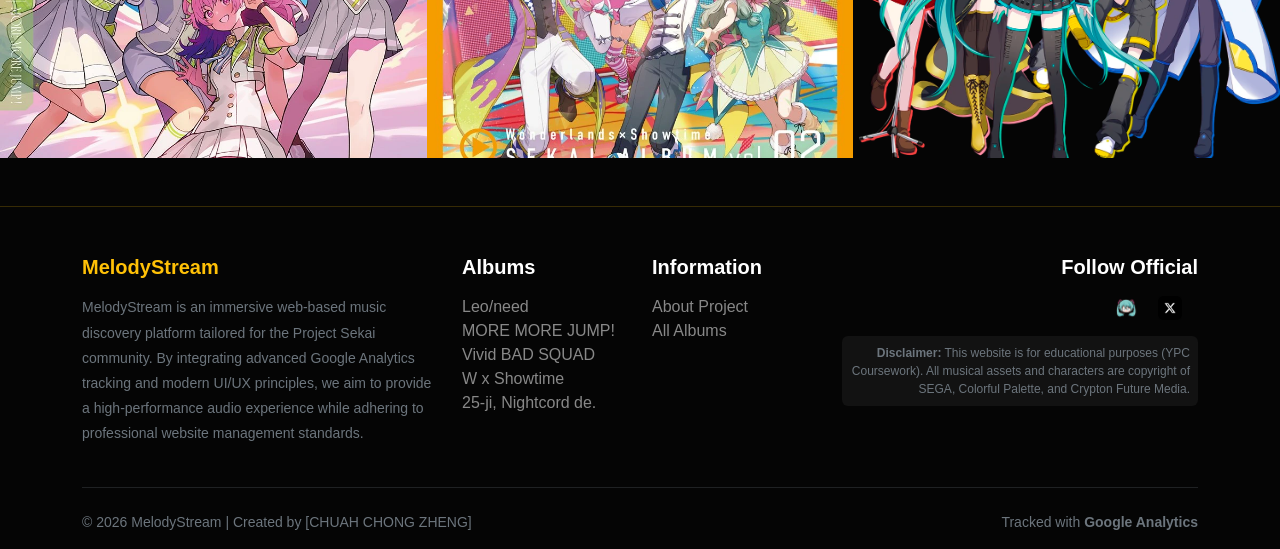
==== commit db088a1a: "Add files via upload" ====
--- a/index.html
+++ b/index.html
@@ -21,7 +21,8 @@
 </script>
 </head>
 <body>
-  
+    <a href="about.html" class="about-us-btn" title="About MelodyStream">
+        <img src="image/about-icon.png" alt="About Us"> 
     </a>
     <section class="hero-section">
         <div class="hero-content">
@@ -120,7 +121,50 @@
     </main>
 
 <footer class="footer mt-5 pt-5 pb-3">
-    
+    <div class="container">
+        <div class="row g-4">
+
+            <div class="col-lg-4 col-md-6">
+                <h5 class="text-warning fw-bold mb-3">MelodyStream</h5>
+                <p class="text-secondary small" style="line-height: 1.8;">
+                    MelodyStream is an immersive web-based music discovery platform tailored for the Project Sekai community. By integrating advanced Google Analytics tracking and modern UI/UX principles, we aim to provide a high-performance audio experience while adhering to professional website management standards.
+                </p>
+            </div>
+
+            <div class="col-lg-2 col-md-6">
+                <h5 class="text-white fw-bold mb-3">Albums</h5>
+                <ul class="list-unstyled footer-links">
+                    <li><a href="leo-need.html">Leo/need</a></li>
+                    <li><a href="mmj.html">MORE MORE JUMP!</a></li>
+                    <li><a href="vivid-bad-squad.html">Vivid BAD SQUAD</a></li>
+                    <li><a href="wxs.html">W x Showtime</a></li>
+                    <li><a href="nightcord.html">25-ji, Nightcord de.</a></li>
+                </ul>
+            </div>
+
+            <div class="col-lg-2 col-md-6">
+                <h5 class="text-white fw-bold mb-3">Information</h5>
+                <ul class="list-unstyled footer-links">
+                    <li><a href="about.html">About Project</a></li>
+                    <li><a href="index.html#artists">All Albums</a></li>
+                </ul>
+            </div>
+
+            <div class="col-lg-4 col-md-6 text-md-end">
+                <h5 class="text-white fw-bold mb-3">Follow Official</h5>
+                <div class="social-icons mb-3">
+                    <a href="https://pjsekai.sega.jp/" target="_blank" class="me-3"><img src="image/webisitelogo.png" style="width: 24px;" alt="Official Site"></a>
+                    <a href="https://x.com/pj_sekai" class="me-3"><img src="image/xlogo.png" style="width: 24px;" alt="Twitter"></a>
+                </div>
+                <div class="disclaimer-box p-2 rounded" style="background: rgba(255,255,255,0.05); font-size: 0.75rem;">
+                    <p class="m-0 text-secondary italic">
+                        <strong>Disclaimer:</strong> This website is for educational purposes (YPC Coursework). All musical assets and characters are copyright of SEGA, Colorful Palette, and Crypton Future Media.
+                    </p>
+                </div>
+            </div>
+        </div>
+
+        <hr class="my-4 border-secondary opacity-25">
 
         <div class="row align-items-center">
             <div class="col-md-6 text-center text-md-start">
